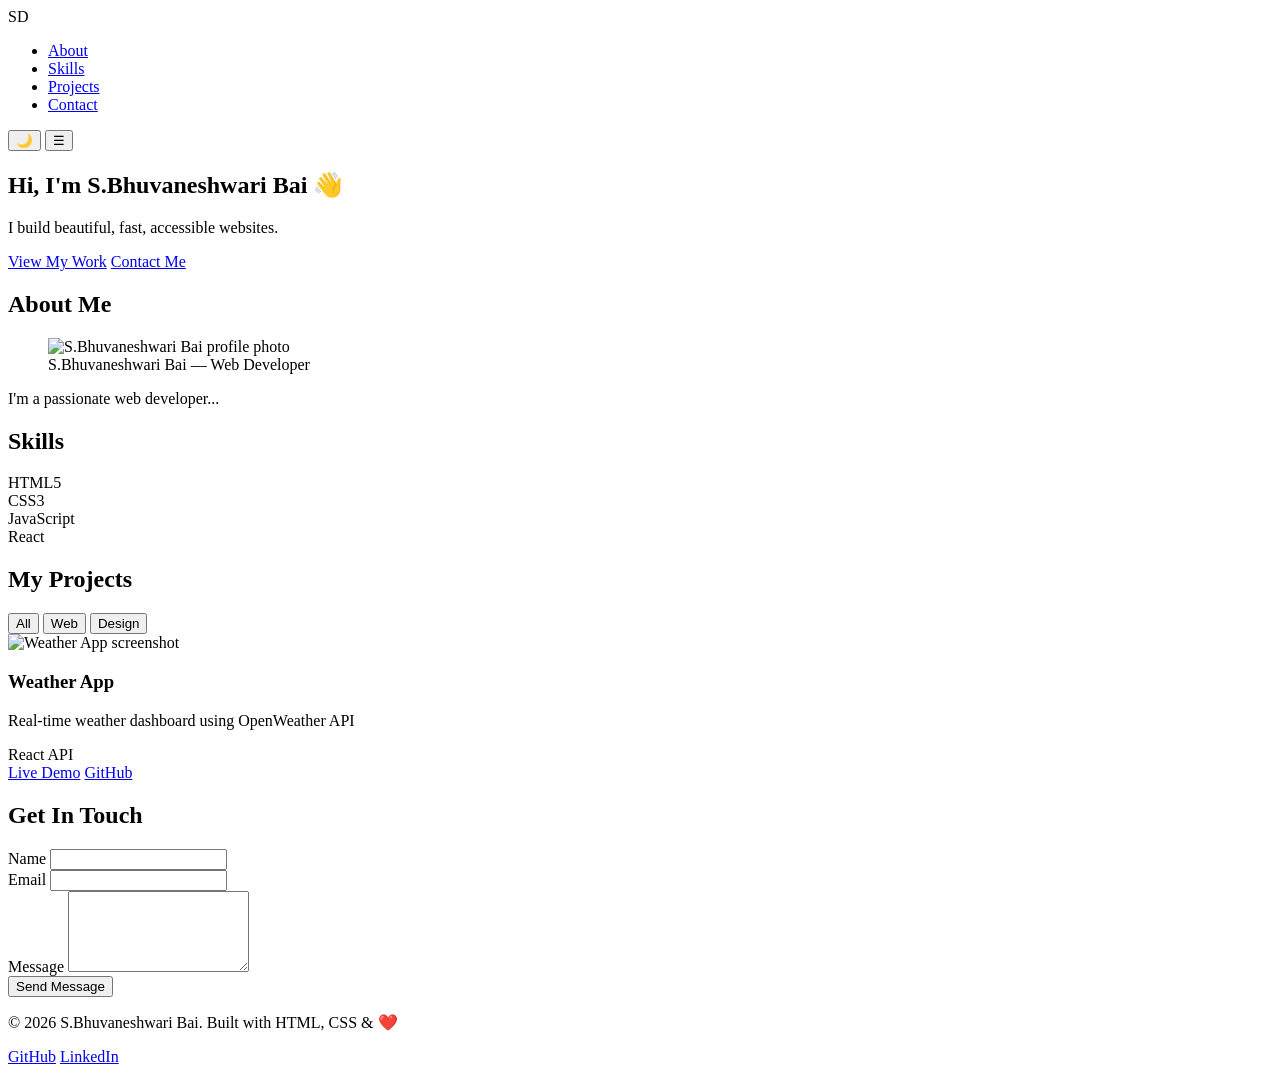
==== index.html @ 7e1bd238 "Day 4 changes" ====
<!DOCTYPE html>
<html lang="en">
<head>
 <meta charset="UTF-8">
 <meta name="viewport" content="width=device-width, initial-scale=1.0">
 <title>S.Bhuvaneshwari Bai | Web Developer</title>
 <meta name="description" content="Portfolio of S.Bhuvaneshwari Bai, web developer">
 <meta property="og:title" content="S.Bhuvaneshwari Bai | Web Developer">
 <meta property="og:image" content="preview.jpeg">
 <link rel="icon" href="Images/favicon.png" type="image/png">
 <link rel="stylesheet" href="styles.css"> <!-- Ready for Day 5! -->
</head>
<body>

<!-- HEADER + NAVIGATION -->
 <header class="site-header">
 <nav class="navbar">
 <div class="logo">SD</div>
 <ul class="nav-links">
 <li><a href="#about">About</a></li>
 <li><a href="#skills">Skills</a></li>
 <li><a href="#projects">Projects</a></li>
 <li><a href="#contact">Contact</a></li>
 </ul>
<!-- FOR DARK MODE -->
 <button class="theme-toggle" aria-label="Toggle Dark Mode" title="Toggle Dark Mode">
 🌙
 </button>
<!-- Mobile Menu -->
 <button
 class="menu-toggle"
 aria-label="Toggle Navigation"
 aria-expanded="false">
 ☰
 </button>
 </nav>
 </header>

<!-- MAIN CONTENT -->
 <main>

<!-- HERO SECTION -->
 <section class="hero-section">
 <h1>Hi, I'm <span class="highlight">S.Bhuvaneshwari Bai</span> 👋</h1>
 <p class="tagline">I build beautiful, fast, accessible websites.</p>
 <div class="hero-buttons">
 <a href="#projects" class="btn btn-primary">View My Work</a>
 <a href="#contact" class="btn btn-secondary">Contact Me</a>
 </div>
 </section>

<!-- ABOUT SECTION -->
 <section id="about" class="about-section">
 <h2>About Me</h2>
 <div class="about-content">
 <figure class="profile-figure">
 <img src="images/profile.jpeg" alt="S.Bhuvaneshwari Bai profile photo" width="300">
 <figcaption>S.Bhuvaneshwari Bai — Web Developer</figcaption>
 </figure>
 <div class="about-text">
 <p>I'm a passionate web developer...</p>
 </div>
 </div>
 </section>

<!-- SKILLS SECTION -->
 <section id="skills" class="skills-section">
 <h2>Skills</h2>
 <div class="skills-grid">
 <div class="skill-item" data-level="90">HTML5</div>
 <div class="skill-item" data-level="80">CSS3</div>
 <div class="skill-item" data-level="75">JavaScript</div>
 <div class="skill-item" data-level="65">React</div>
 </div>
 </section>

<!-- PROJECTS SECTION -->
 <section id="projects" class="projects-section">
 <h2>My Projects</h2>
 <div class= "project-filters">
<!--The data-filter attribute is what our JS will read-->
 <button class="filter-btn active" data-filter="all">All</button>
 <button class="filter-btn active" data-filter="web">Web</button>
 <button class="filter-btn active" data-filter="design">Design</button>
 </div>
 <div class="projects-grid">
 <article class="project-card" data-category="web">
 <img src="project1.jpeg" alt="Weather App screenshot">
 <div class="project-card-body">
 <h3>Weather App</h3>
 <p>Real-time weather dashboard using OpenWeather API</p>
 <div class="project-tags">
 <span class="tag">React</span>
 <span class="tag">API</span>
 </div>
 <a href="#" class="btn">Live Demo</a>
 <a href="#" class="btn">GitHub</a>
 </div>
 </article> 
 </div>
 </section>

<!-- CONTACT SECTION -->
 <section id="contact" class="contact-section">
 <h2>Get In Touch</h2>
 <form id="contact-form" action="#" method="POST" novalidate>
 <div class="form-group">
 <label for="name">Name</label>
 <input type="text" id="name" name="name" required>
 </div>
 <div class="form-group">
 <label for="email">Email</label>
 <input type="email" id="email" name="email" required>
 </div>
 <div class="form-group">
 <label for="message">Message</label>
 <textarea id="message" name="message" rows="5" required></textarea>
 </div>
 <button type="submit" class="btn btn-primary">Send Message</button>
 </form>
 </section>

 </main>

<!-- FOOTER -->
 <footer class="site-footer">
 <p>
 &copy; <span class="footer-year">2026</span> S.Bhuvaneshwari Bai.
 Built with HTML, CSS & ❤️
 </p>

 <nav aria-label="Social links">
 <a href="https://github.com/johndoe" target="_blank">GitHub</a>
 <a href="https://linkedin.com/in/johndoe" target="_blank">LinkedIn</a>
 </nav>
 </footer>

<!-- JavaScript will go here from Day 8! -->
 <script src="script.js"></script>
</body>
</html>
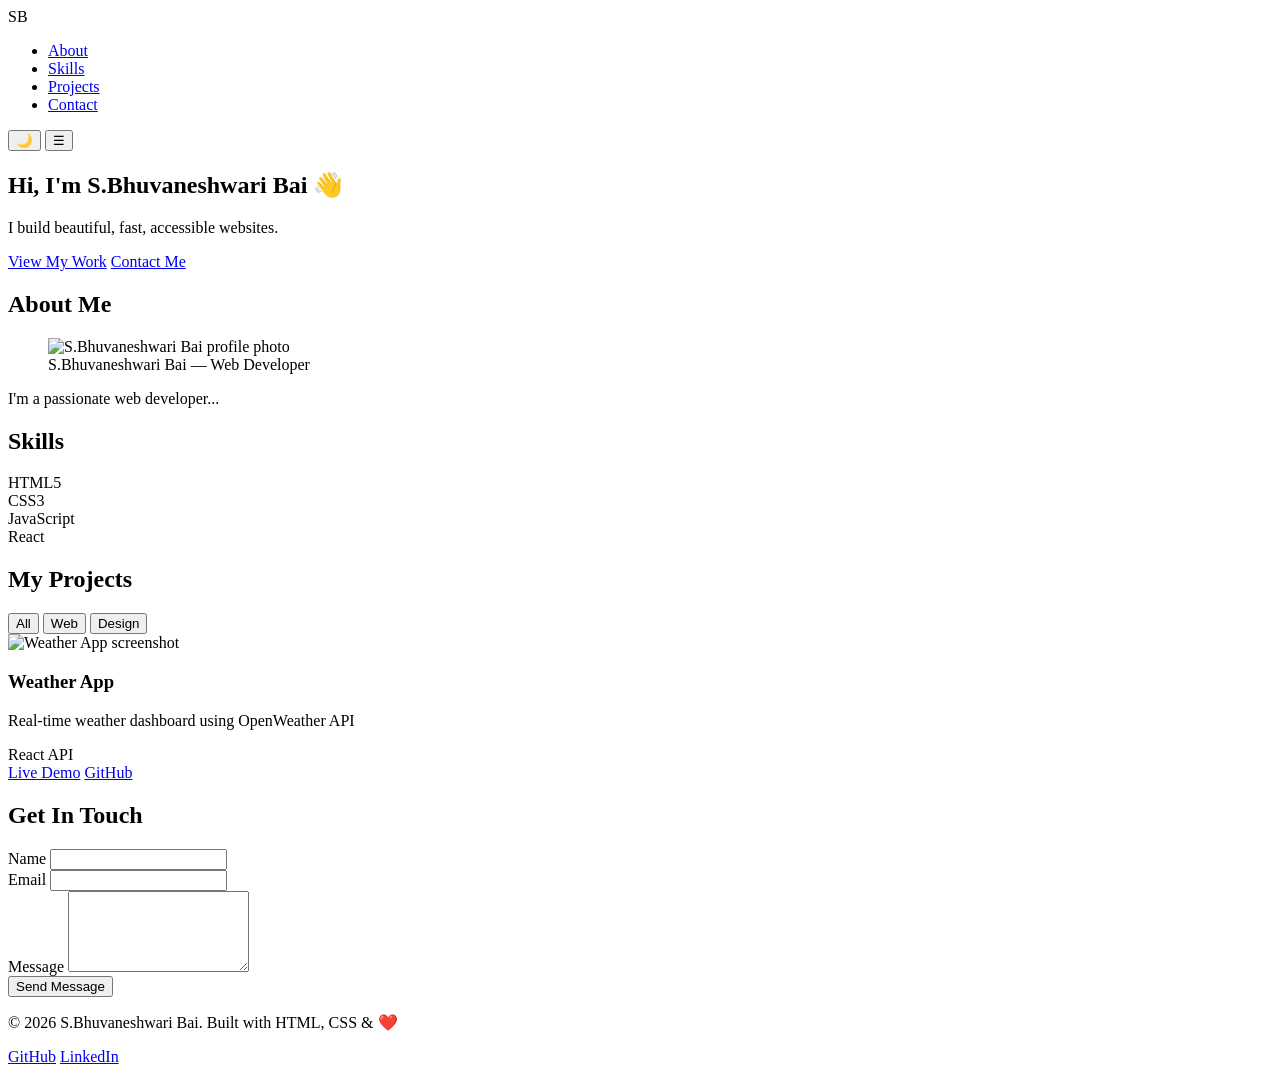
==== commit cbcc744d: "Day 4 changes" ====
--- a/index.html
+++ b/index.html
@@ -15,7 +15,7 @@
 <!-- HEADER + NAVIGATION -->
  <header class="site-header">
  <nav class="navbar">
- <div class="logo">SD</div>
+ <div class="logo">SB</div>
  <ul class="nav-links">
  <li><a href="#about">About</a></li>
  <li><a href="#skills">Skills</a></li>
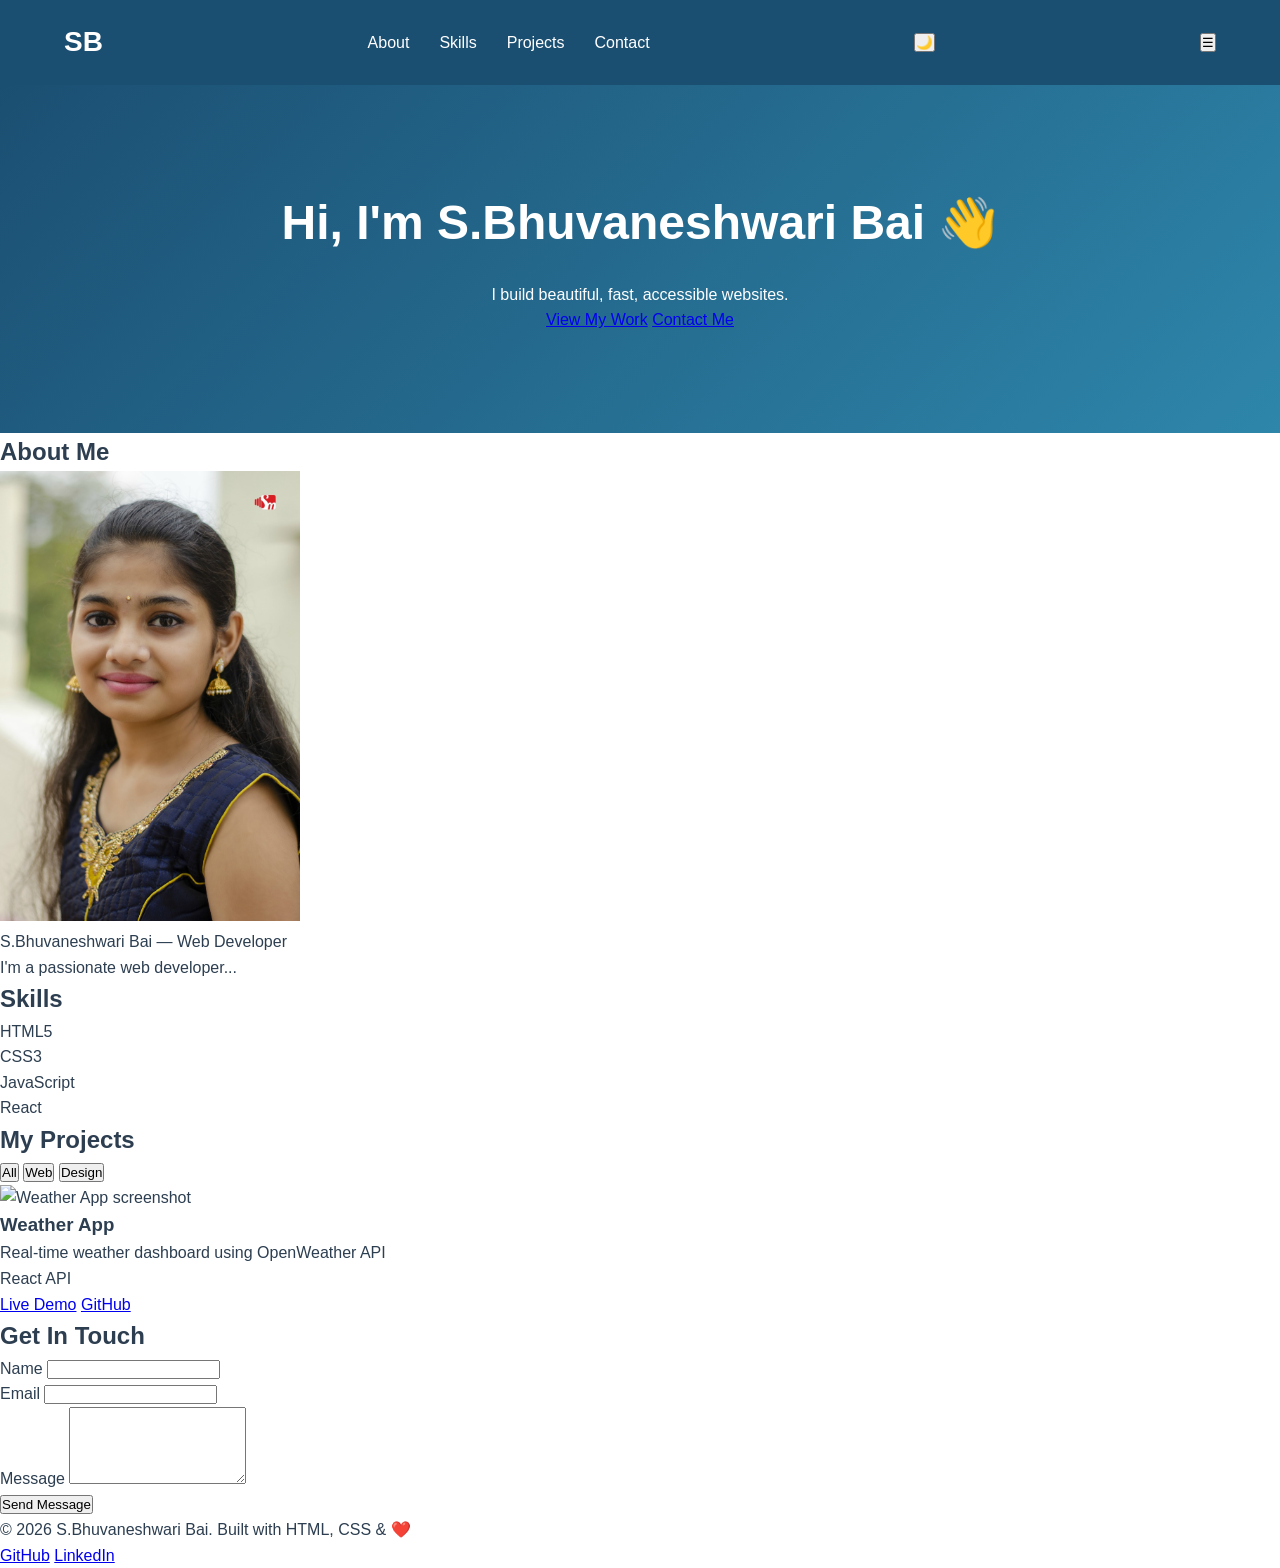
==== commit d12c7a4e: "Day 5 changes" ====
--- a/index.html
+++ b/index.html
@@ -7,7 +7,7 @@
  <meta name="description" content="Portfolio of S.Bhuvaneshwari Bai, web developer">
  <meta property="og:title" content="S.Bhuvaneshwari Bai | Web Developer">
  <meta property="og:image" content="preview.jpeg">
- <link rel="icon" href="Images/favicon.png" type="image/png">
+ <link rel="icon" href="Images/favicon.jpeg" type="image/jpeg">
  <link rel="stylesheet" href="styles.css"> <!-- Ready for Day 5! -->
 </head>
 <body>
--- a/styles.css
+++ b/styles.css
@@ -0,0 +1,76 @@
+/* styles.css - Start styling your potfolio website here */
+/* === RESET & BASE === */
+*{
+ margin: 0;
+ padding: 0;
+ box-sizing: border-box;
+}
+/* CSS Custom Properties (variables) - DRY Principle */
+:root {
+ --primary: #1B4F72;
+ --accent: #F18F01;
+ --text: #2C3E50;
+ --light: #F4F6F8;
+ --white: #FFFFFF;
+ --font-main: 'Segoe UI', Tahoma, Geneva, Verdana, sans-serif;
+
+}
+body {
+ font-family: var(--font-main);
+ color: var(--text);
+ line-height: 1.6;
+ background-color: var(--white);
+}
+/* NAVIGATION */
+.site-header{
+ position: sticky;
+ top: 0;
+ z-index: 1000;
+ background: var(--primary);
+ transition: background 0.3s ease, box-shadow 0.3s ease; /*Day 9*/
+}
+.navbar {
+ display: flex;
+ justify-content: space-between;
+ align-items: center;
+ padding: 20px 5%;
+
+}
+.logo{
+ font-size: 28px;
+ font-weight: bold;
+ color: var(--white);
+}
+.nav-links {
+ list-style: none;
+ display: flex;
+ gap: 30px;
+}
+.nav-links a {
+ color: var(--white);
+ text-decoration: none;
+ font-weight: 500;
+ transition: color 0.3s;
+}
+.nav-links a:hover {
+ color: var(--accent);
+
+}
+.nav-links a.active{
+ color: var(--accent);
+ font-weight: bold;
+ border-bottom: 2px solid var(--accent);
+}
+
+/* HERO SECTION */
+.hero-section {
+ text-align: center;
+ background: linear-gradient(135deg, var(--primary), #2E86AB);
+ color: var(--white);
+ padding: 100px 5%;
+}
+.hero-section h1 {
+ font-size: 3rem;
+ margin-bottom: 20px;
+
+}
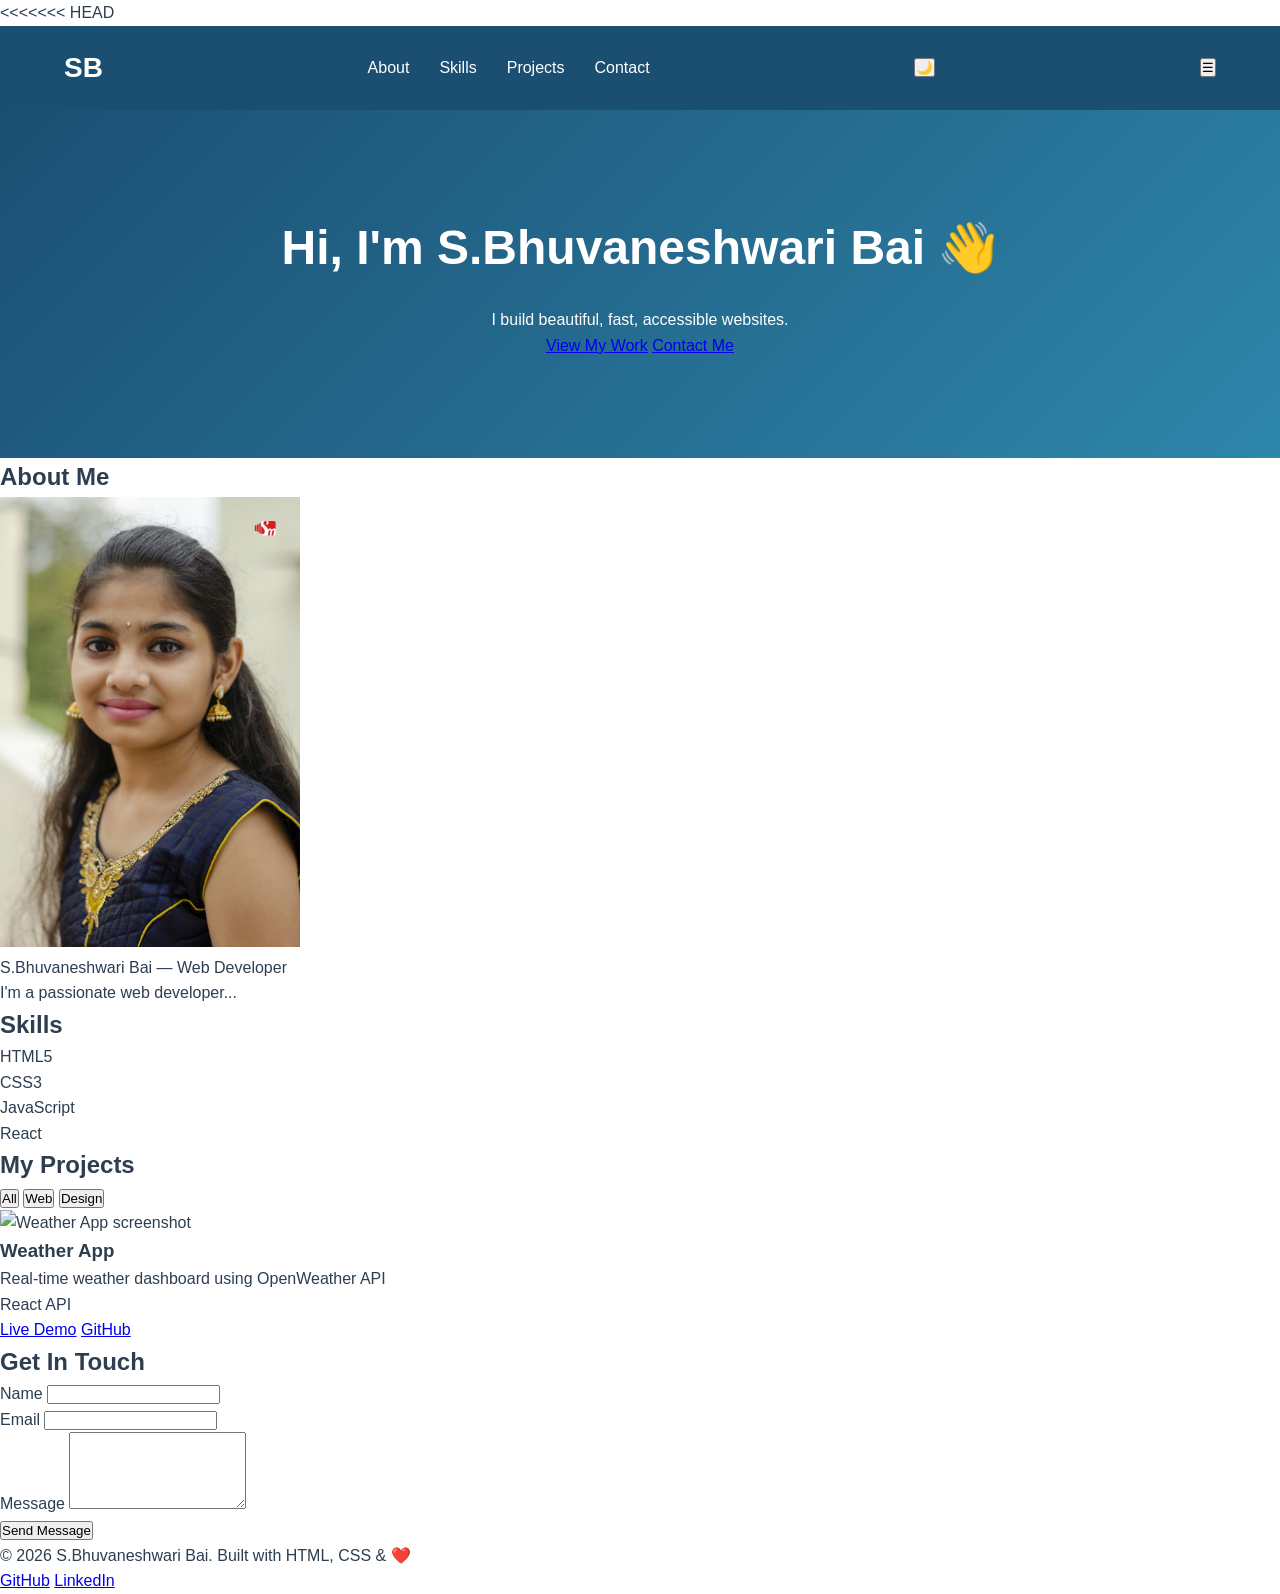
==== commit 9cb8dbe6: "Resolved merge conflicts" ====
--- a/index.html
+++ b/index.html
@@ -7,6 +7,7 @@
  <meta name="description" content="Portfolio of S.Bhuvaneshwari Bai, web developer">
  <meta property="og:title" content="S.Bhuvaneshwari Bai | Web Developer">
  <meta property="og:image" content="preview.jpeg">
+<<<<<<< HEAD
  <link rel="icon" href="Images/favicon.jpeg" type="image/jpeg">
  <link rel="stylesheet" href="styles.css"> <!-- Ready for Day 5! -->
 </head>
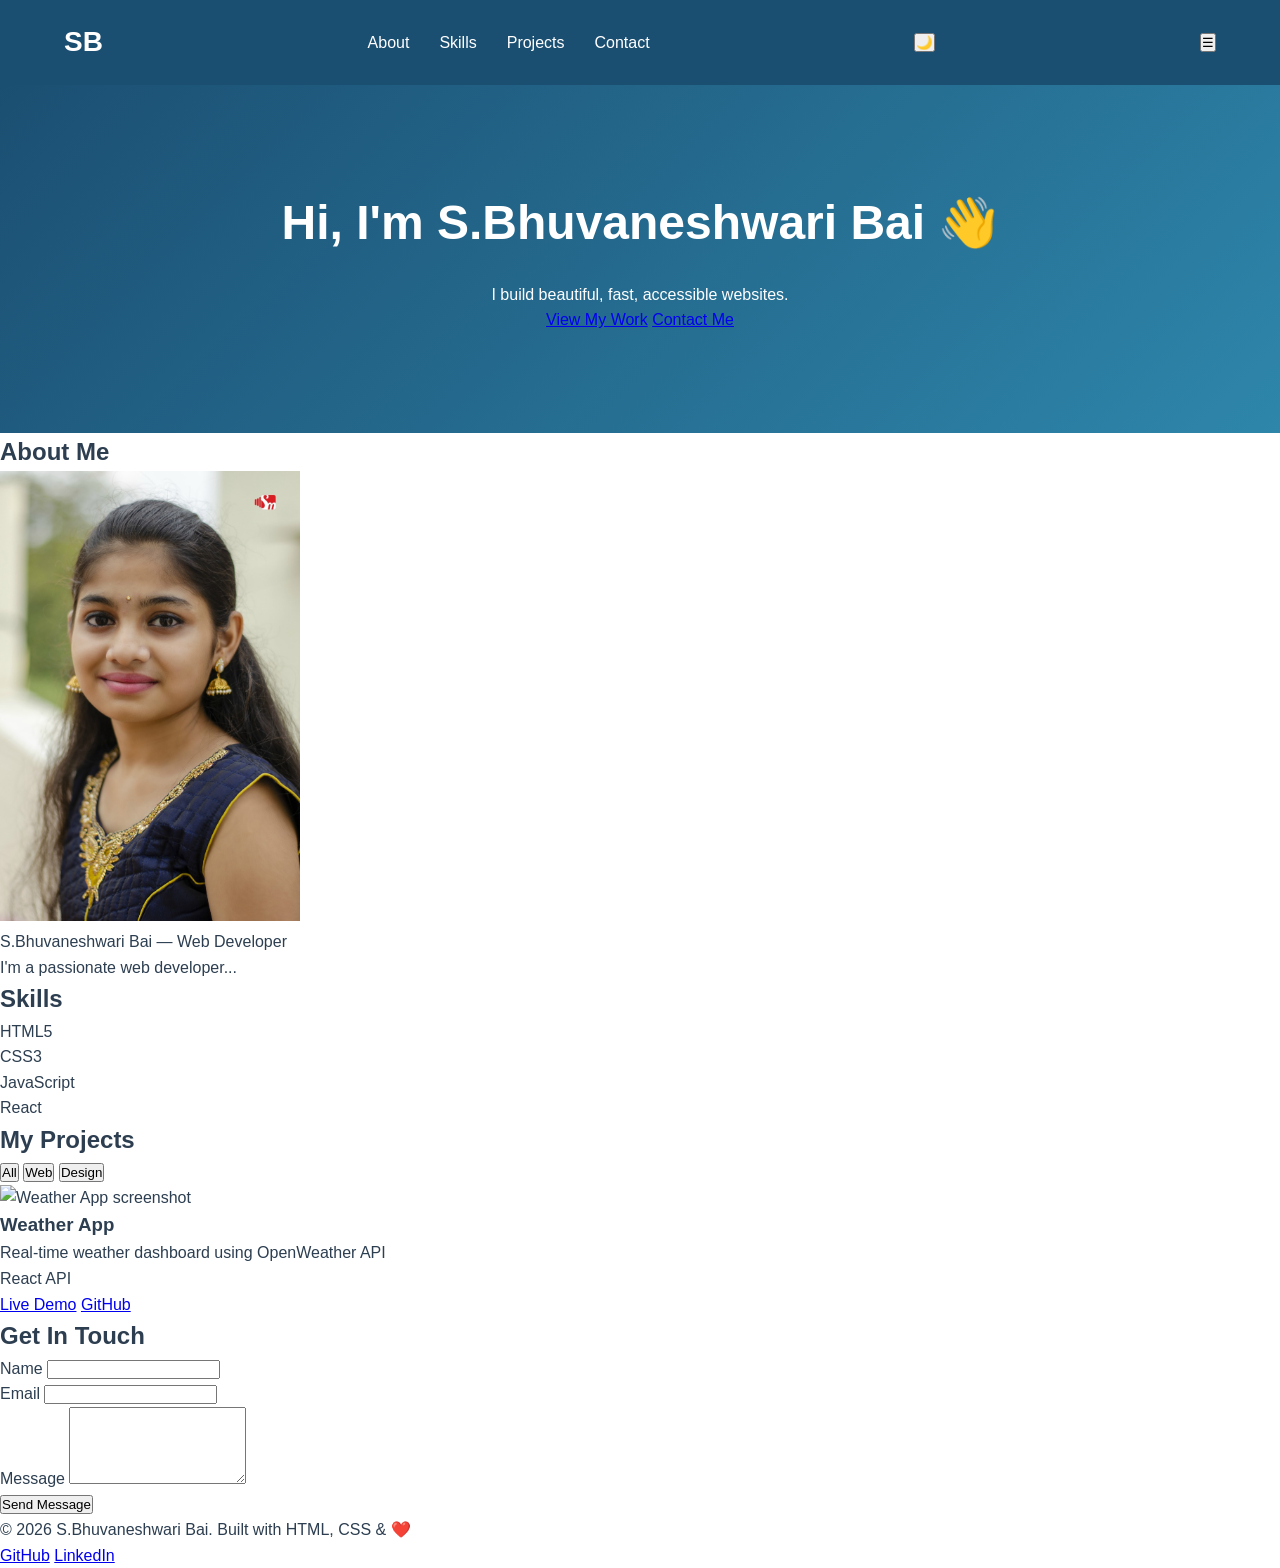
==== commit 741b8ba8: "Day 5 changes" ====
--- a/index.html
+++ b/index.html
@@ -7,7 +7,6 @@
  <meta name="description" content="Portfolio of S.Bhuvaneshwari Bai, web developer">
  <meta property="og:title" content="S.Bhuvaneshwari Bai | Web Developer">
  <meta property="og:image" content="preview.jpeg">
-<<<<<<< HEAD
  <link rel="icon" href="Images/favicon.jpeg" type="image/jpeg">
  <link rel="stylesheet" href="styles.css"> <!-- Ready for Day 5! -->
 </head>
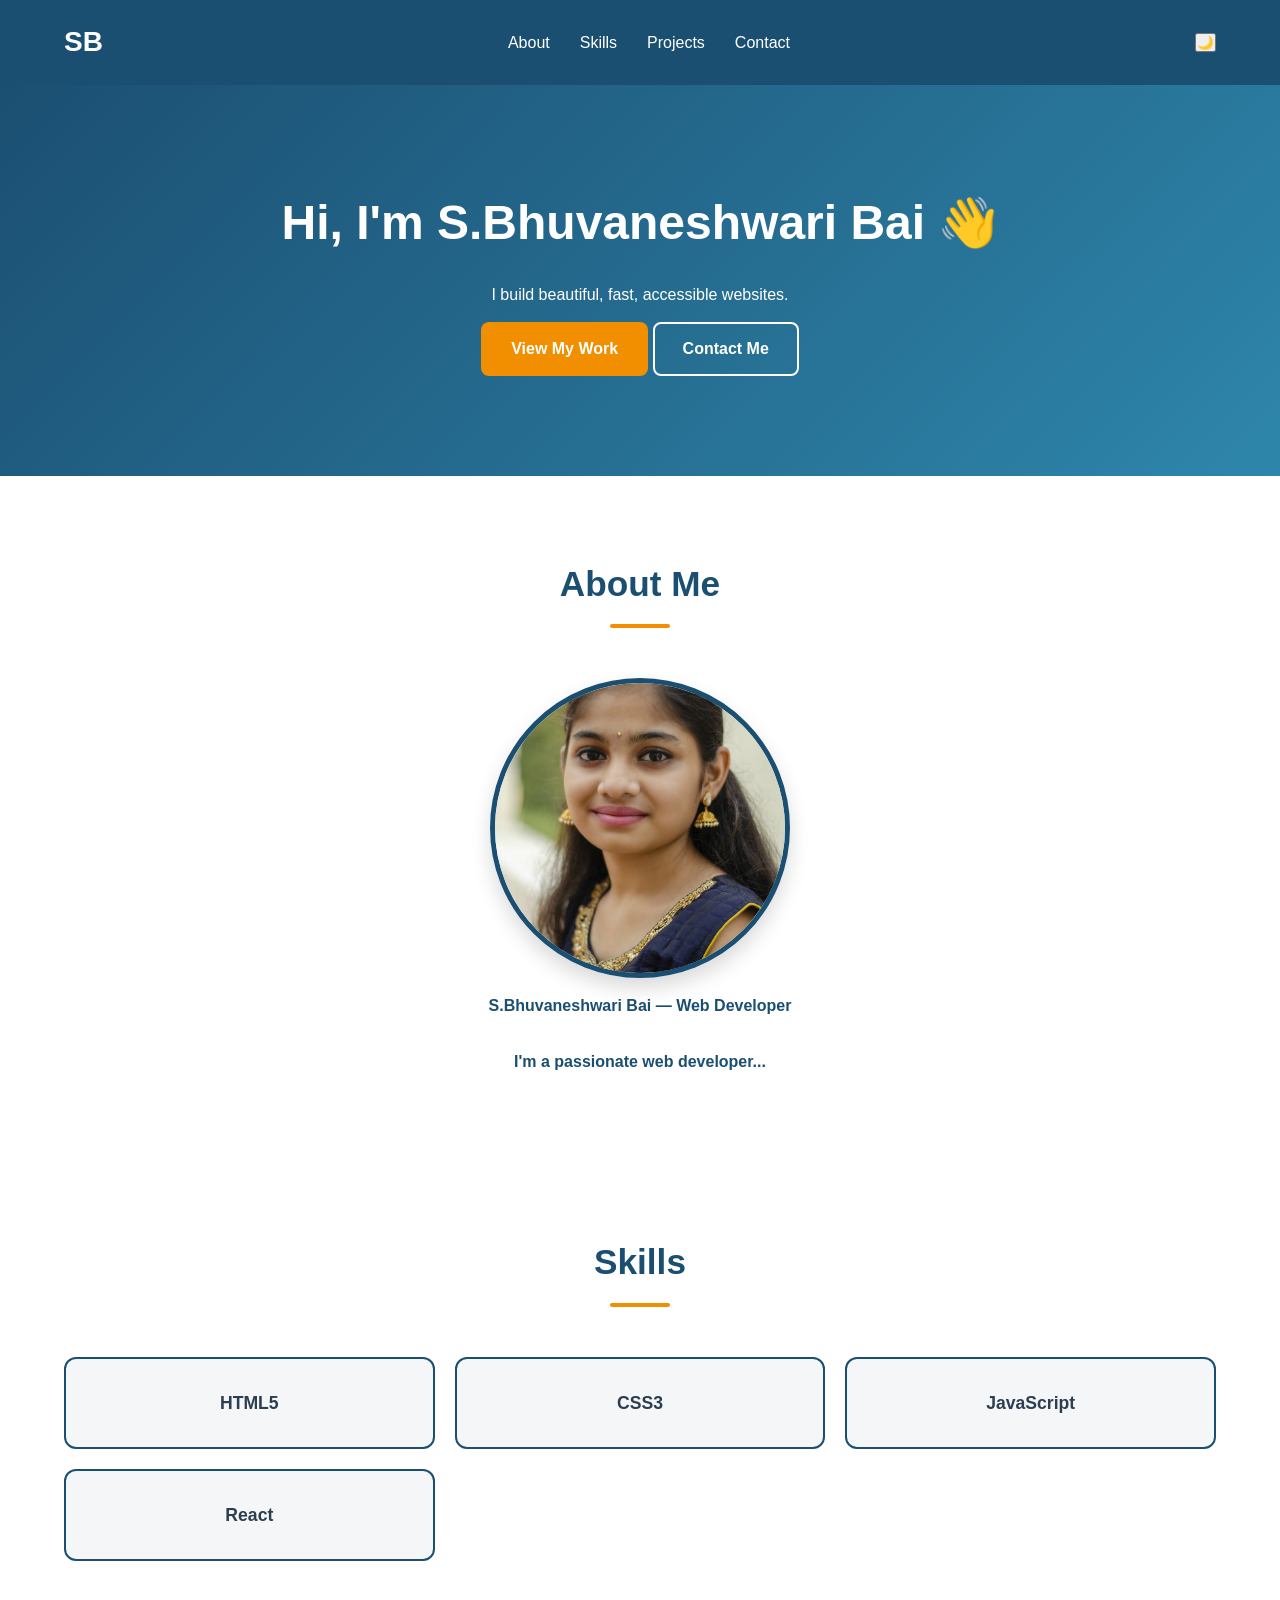
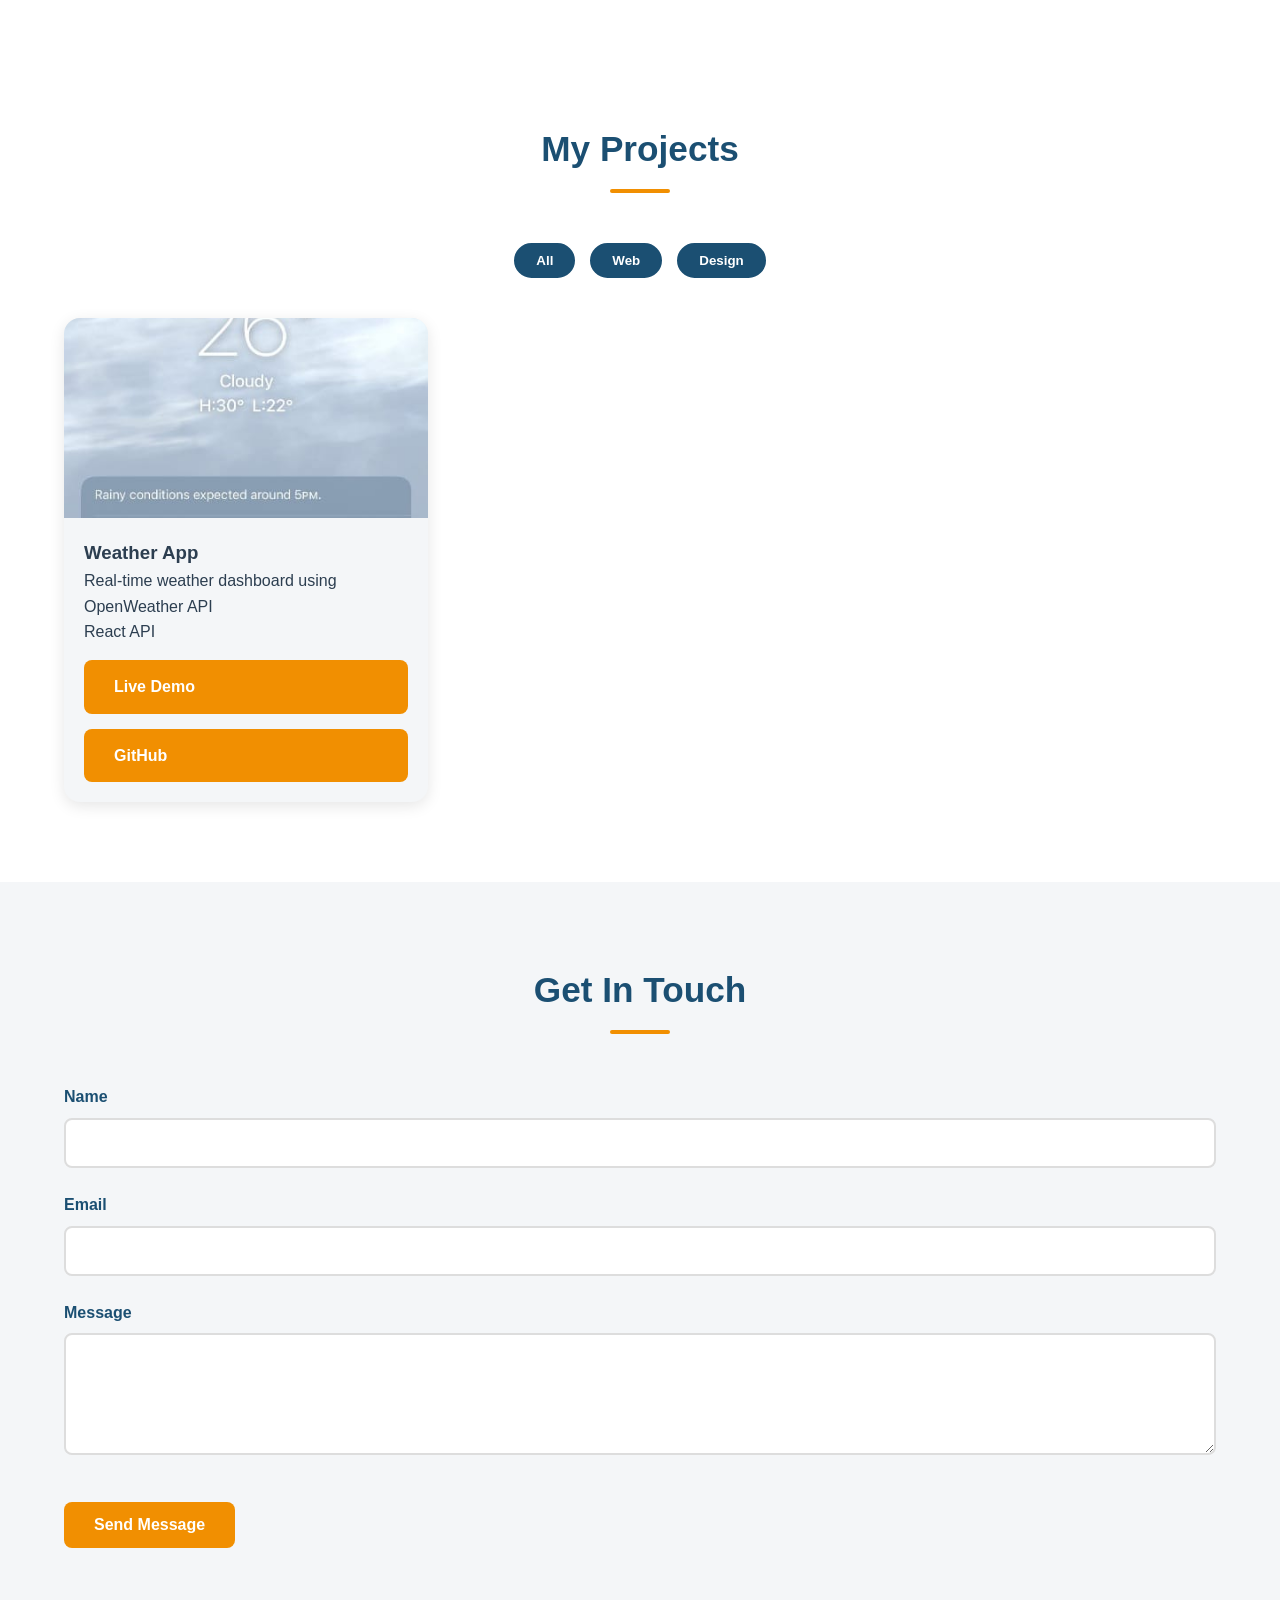
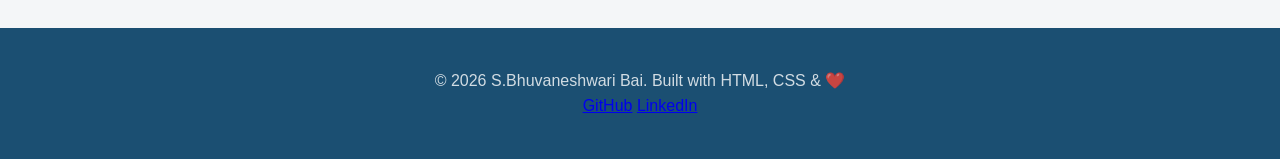
==== commit 05350463: "Day 7 changes" ====
--- a/index.html
+++ b/index.html
@@ -93,8 +93,8 @@
  <span class="tag">React</span>
  <span class="tag">API</span>
  </div>
- <a href="#" class="btn">Live Demo</a>
- <a href="#" class="btn">GitHub</a>
+ <a href="#" class="btn btn-primary">Live Demo</a>
+ <a href="#" class="btn btn-primary">GitHub</a>
  </div>
  </article> 
  </div>
--- a/styles.css
+++ b/styles.css
@@ -61,7 +61,81 @@
  font-weight: bold;
  border-bottom: 2px solid var(--accent);
 }
-
+/* === BUTTON STYLES === */
+.btn{
+    display: inline-block;
+    padding: 12px 28px;
+    border-radius: 8px;
+    text-decoration: none;
+    font-weight: 600;
+    font-size: 1rem;
+    cursor: pointer;
+    border: 2px solid transparent;
+    transition: all 0.3s ease;
+    margin-top: 15px;
+     
+}
+.btn-primary{
+    background: var(--accent);
+    color: var(--white);
+   
+}
+.btn-primary:hover{
+    background: transparent;
+    color: var(--accent);
+    border-color: var(--accent);
+}
+.btn-secondary{
+    background: transparent;
+    color: var(--white);
+    border-color: var(--white);
+}
+.btn-secondary:hover{
+    background: var(--white);
+    color: var(--primary);
+}
+.project-filters{
+    display: flex;
+    justify-content: center;
+    gap: 15px;
+    margin-bottom: 30px;
+}
+.filter-btn{
+    padding: 8px 20px;
+    background: transparent;
+    border: 2px solid var(--primary);
+    color: var(--primary);
+    border-radius: 25px;
+    cursor: pointer;
+    font-weight: 600;
+    transition: all 0.3s ease;
+}
+.filter-btn:hover,
+.filter-btn.active{
+    background: var(--primary);
+    color: var(--white);
+ 
+}
+/* === SECTION STYLES === */
+section{
+ padding: 80px 5%;
+}
+section h2{
+ text-align: center;
+ font-size: 2.2rem;
+ margin-bottom: 50px;
+ color: var(--primary);
+}
+
+section h2::after{
+ content: '';
+ display: block;
+ width: 60px;
+ height: 4px;
+ background: var(--accent);
+ margin: 12px auto 0;
+ border-radius: 2px;
+}
 /* HERO SECTION */
 .hero-section {
  text-align: center;
@@ -73,4 +147,194 @@
  font-size: 3rem;
  margin-bottom: 20px;
 
+}
+/* === ABOUT SECTION === */
+.about-content{
+    display: flex;
+    flex-direction: column;
+    align-items: center;
+    justify-content: center;
+    gap:30px;
+    max-width: 1000px;
+    margin: 0 auto;
+    text-align: center;
+}
+.profile-figure{
+    display: flex;
+    flex-direction: column;
+    align-items: center;
+    text-align: center;
+   
+}
+.profile-figure img{
+   aspect-ratio: 1/1;
+    object-fit: cover;
+    border-radius: 50%;
+    border: 5px solid var(--primary);
+    box-shadow: 0 10px 20px rgba(0,0,0,0.15);
+    transition: transform 0.3s ease;
+}
+ 
+.profile-figure img:hover{
+    transform: scale(1.05); /* Slight zoom effect on hover */
+}
+figcaption{
+    margin-top: 15px;
+    font-weight: bold;
+    color: var(--primary);
+}
+ 
+.about-text{
+    max-width: 700px;
+    text-align: center;
+    font-weight: bold;
+    color: var(--primary);
+   
+}
+/* SKILLS SECTION */
+.skills-grid{
+ display:grid;
+ grid-template-columns: repeat(auto-fill,minmax(300px,1fr));
+ gap: 20px;
+ margin-top: 40px;
+ justify-items: space-between;
+}
+.skill-item{
+ background: var(--light);
+ border: 2px solid var(--primary);
+ border-radius: 12px;
+ padding: 30px 20px;
+ text-align: center;
+ font-weight: bold;
+ font-size: 1.1rem;
+ transition: transform 0.3s, box-shadow 0.3s;
+}
+.skill-item:hover{
+ transform: translateY(-5px);
+ box-shadow: 0 10px 30px rgba(0,0,0,0.15);
+}
+/* PROJECTS SECTION */
+.projects-grid{
+ display:grid;
+ grid-template-columns: repeat(auto-fill,minmax(300px,1fr));
+ gap: 30px;
+ margin-top: 40px;
+}
+.project-card{
+ background: var(--light);
+ border-radius: 16px;
+ overflow: hidden;
+ box-shadow: 0 4px 15px rgba(0,0,0,0.1);
+ transition: transform 0.3s, box-shadow 0.3s;
+ display: flex;
+ flex-direction: column;
+}
+.project-card:hover{
+ transform: translateY(-8px);
+ box-shadow: 0 15px 40px rgba(0,0,0,0.2);
+}
+.project-card img{
+ width: 100%;
+ height:200px;
+ object-fit: cover;
+}
+.project-card-body{
+ padding: 20px;
+ flex: 1;
+ display: flex;
+ flex-direction: column;
+}
+/* === CONTACT FORM === */
+.contact-section{
+    background: var(--light);
+}
+ 
+.form-group{
+    margin-bottom: 24px;
+}
+ 
+.form-group label{
+    display: block;
+    margin-bottom: 8px;
+    font-weight: 600;
+    color: var(--primary);
+}
+ 
+.form-group input,
+.form-group textarea,
+.form-select{
+    width: 100%;
+    padding: 14px 16px;
+    border: 2px solid #DDD;
+    border-radius: 8px;
+    font-size: 1rem;
+    transition: border-color 0.3s;
+}
+.form-group input:focus,
+.form-group textarea:focus,
+.form-group .form-select:focus{
+    border-color: var(--primary);
+    outline: none;
+    box-shadow: 0 0 0 3px rgba(27, 79, 114, 0.2);
+}
+/* === FOOTER === */
+.site-footer{
+    background: var(--primary);
+    color: rgba(255, 255, 255, 0.8);
+    text-align: center;
+    padding: 40px 5%;
+}
+/* === RESPONSIVE === */
+@media (max-width: 768px){
+    .hero-section h1 {font-size: 2rem;}
+    .projects-grid {grid-template-columns: 1fr;}
+}
+/* CSS ADDED FOR MENU TOGGLE */
+/* === MOBILE NAVIGATION ==== */
+.menu-toggle{
+    display: none;
+    background: none;
+    border: none;
+    color: #fff;
+    font-size: 30px;
+    cursor: pointer;
+ 
+}
+@media (max-width:768px){
+    .menu-toggle{
+        display:block;
+    }
+    .nav-links{
+        display:none;
+        position:absolute;
+        top:70px;
+        left:0;
+        width:100%;
+        background:#1B4F72;
+        flex-direction:column;
+        text-align:center;
+        padding:20px 0;
+        gap:20px;
+    }
+.nav-links.open{
+        display:flex;
+ 
+    }
+}
+.site-header.scrolled{
+    box-shadow: 0 2px 20px rgba(0, 0, 0, 0.2);
+}
+/* === ANIMATIONS === */
+@keyframes fadeInUp{
+    from { opacity: 0; transform: translateY(30px); }
+    to { opacity: 1; transform: translateY(0); }
+}
+.hero-section h1{
+    animation: fadeInUp 0.8s ease 0.2s both;
+}
+.tagline{
+    animation: fadeInUp 0.8s ease 0.4s both;
+}
+.hero-buttons{
+    animation: fadeInUp 0.8s ease 0.6s both;
 }
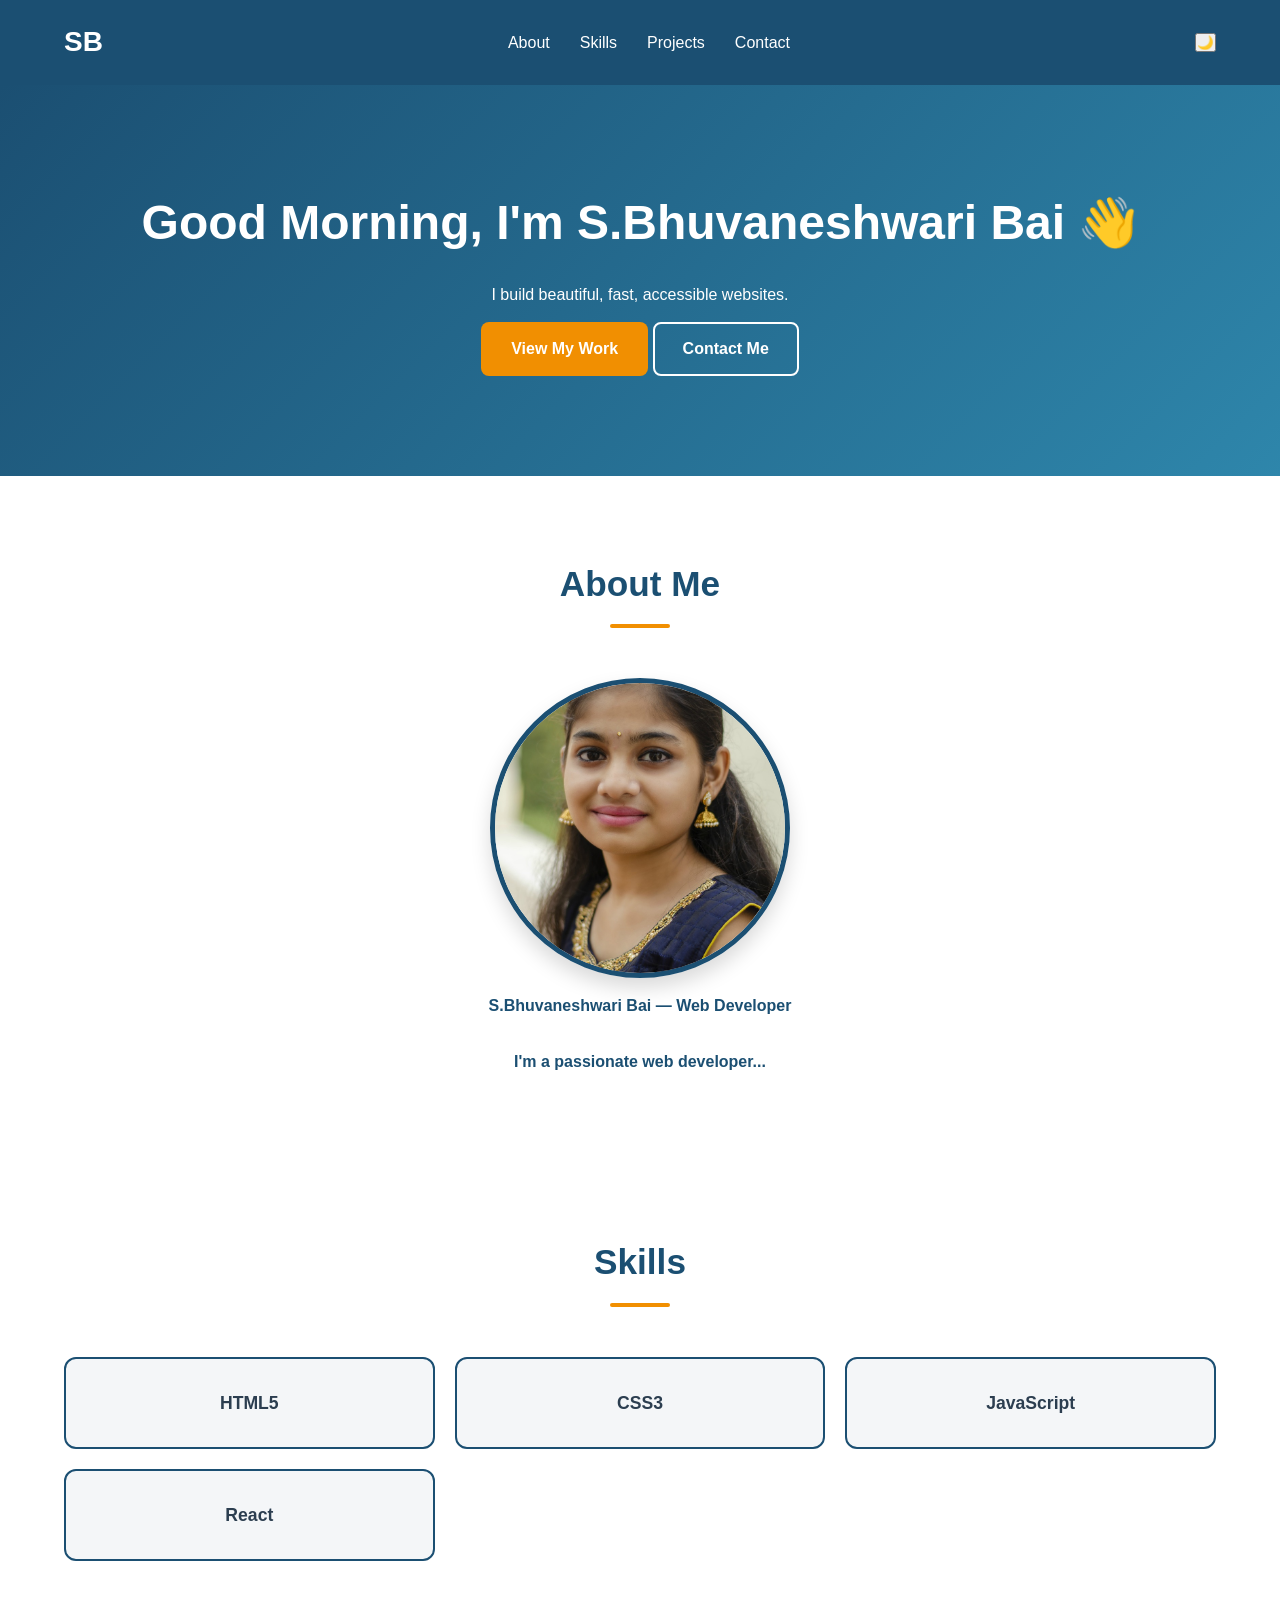
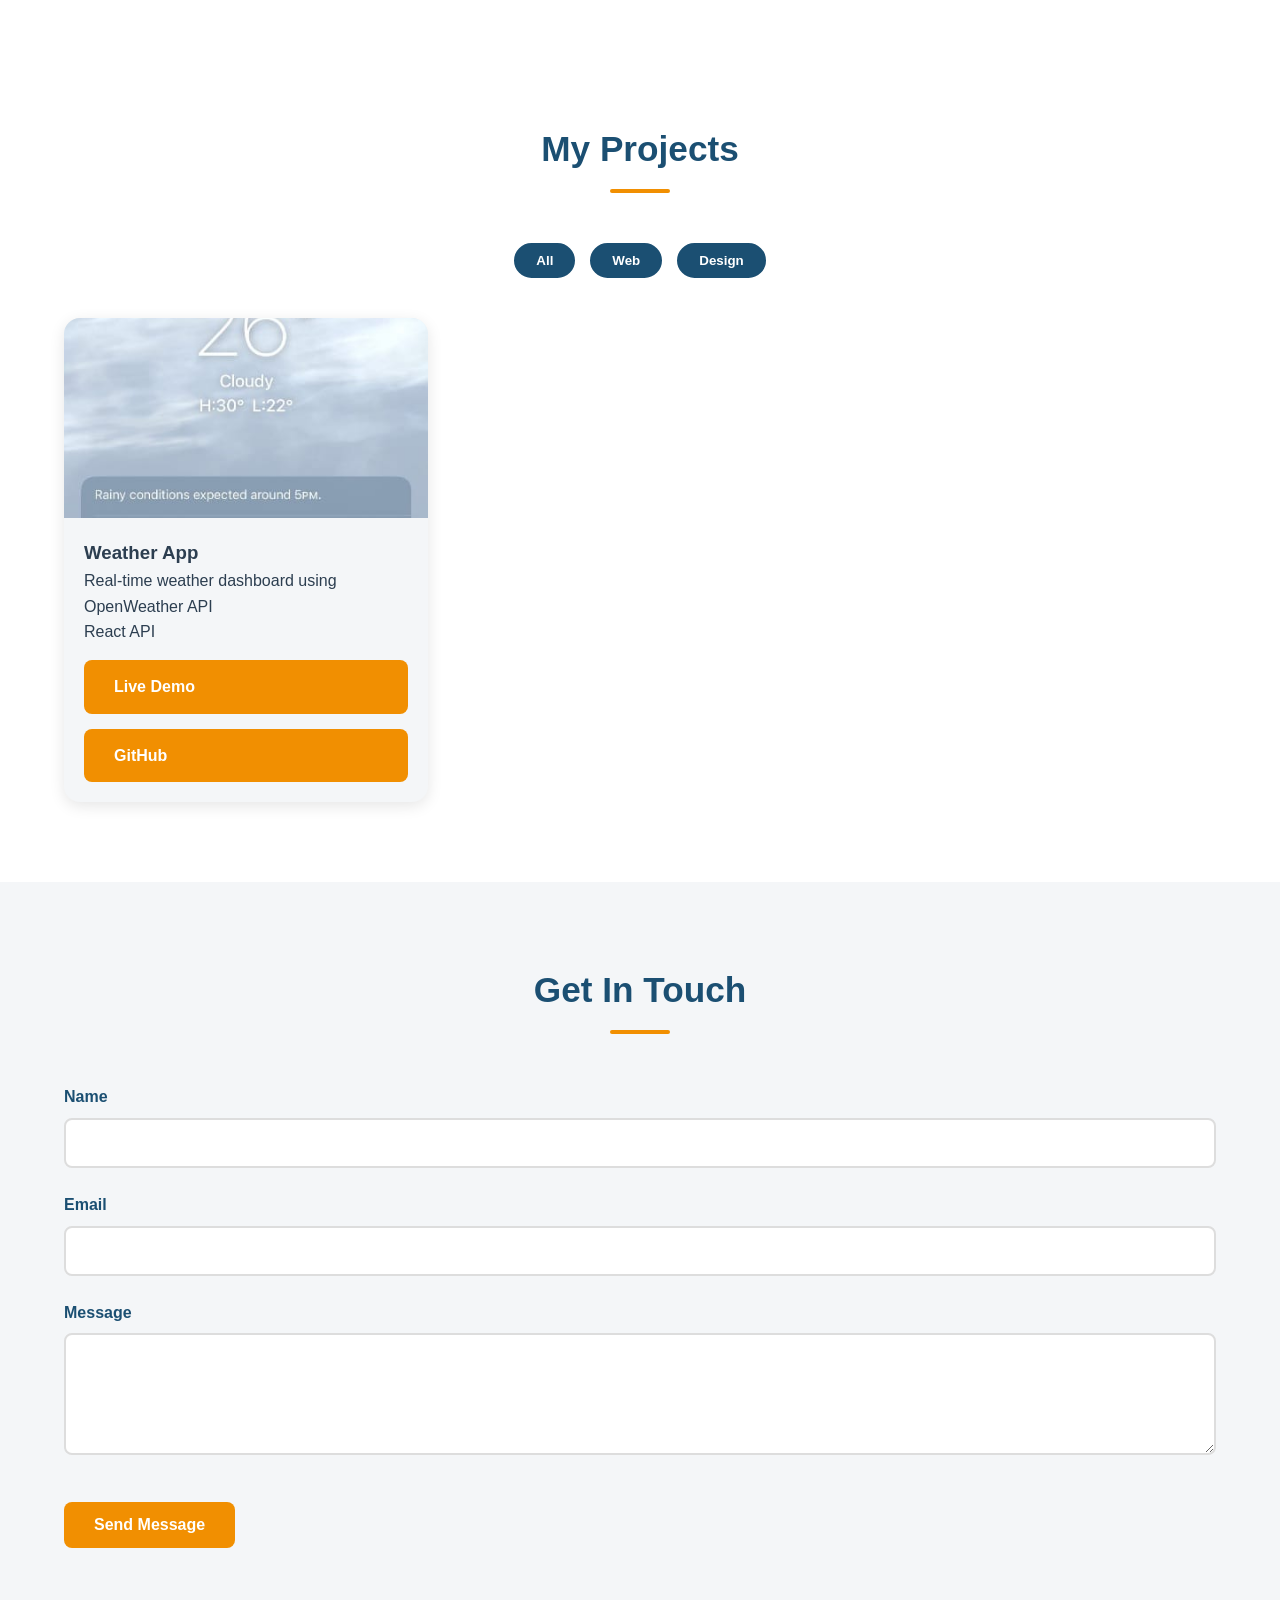
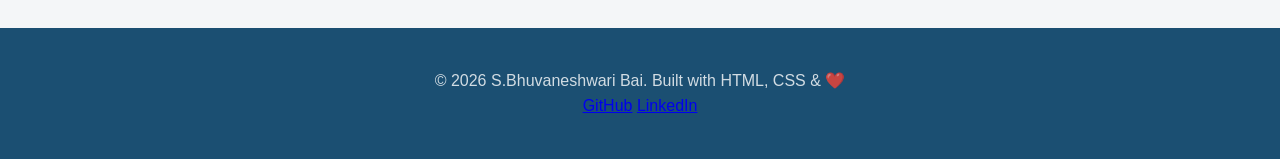
==== commit f6e0351c: "Day 8 changes" ====
--- a/index.html
+++ b/index.html
@@ -125,7 +125,7 @@
 <!-- FOOTER -->
  <footer class="site-footer">
  <p>
- &copy; <span class="footer-year">2026</span> S.Bhuvaneshwari Bai.
+ &copy; <span class="footer-year">1999</span> S.Bhuvaneshwari Bai.
  Built with HTML, CSS & ❤️
  </p>
 
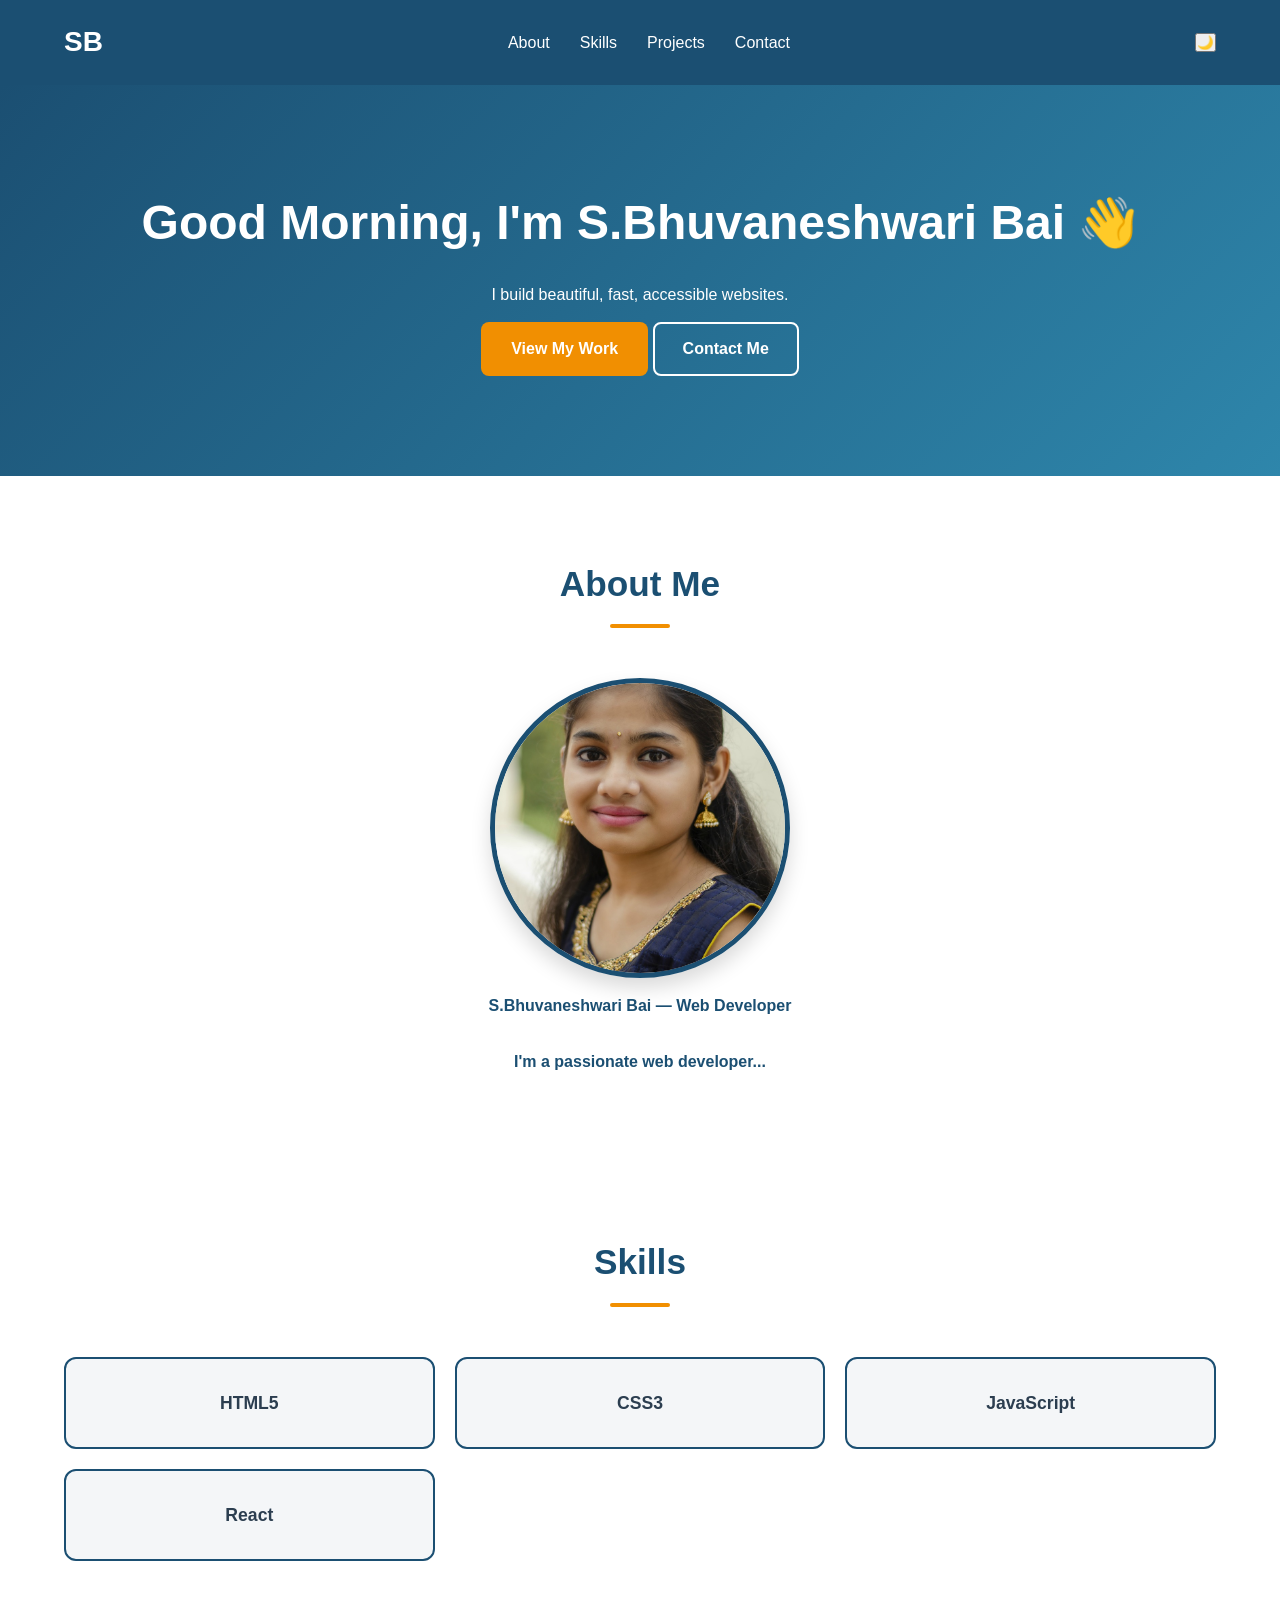
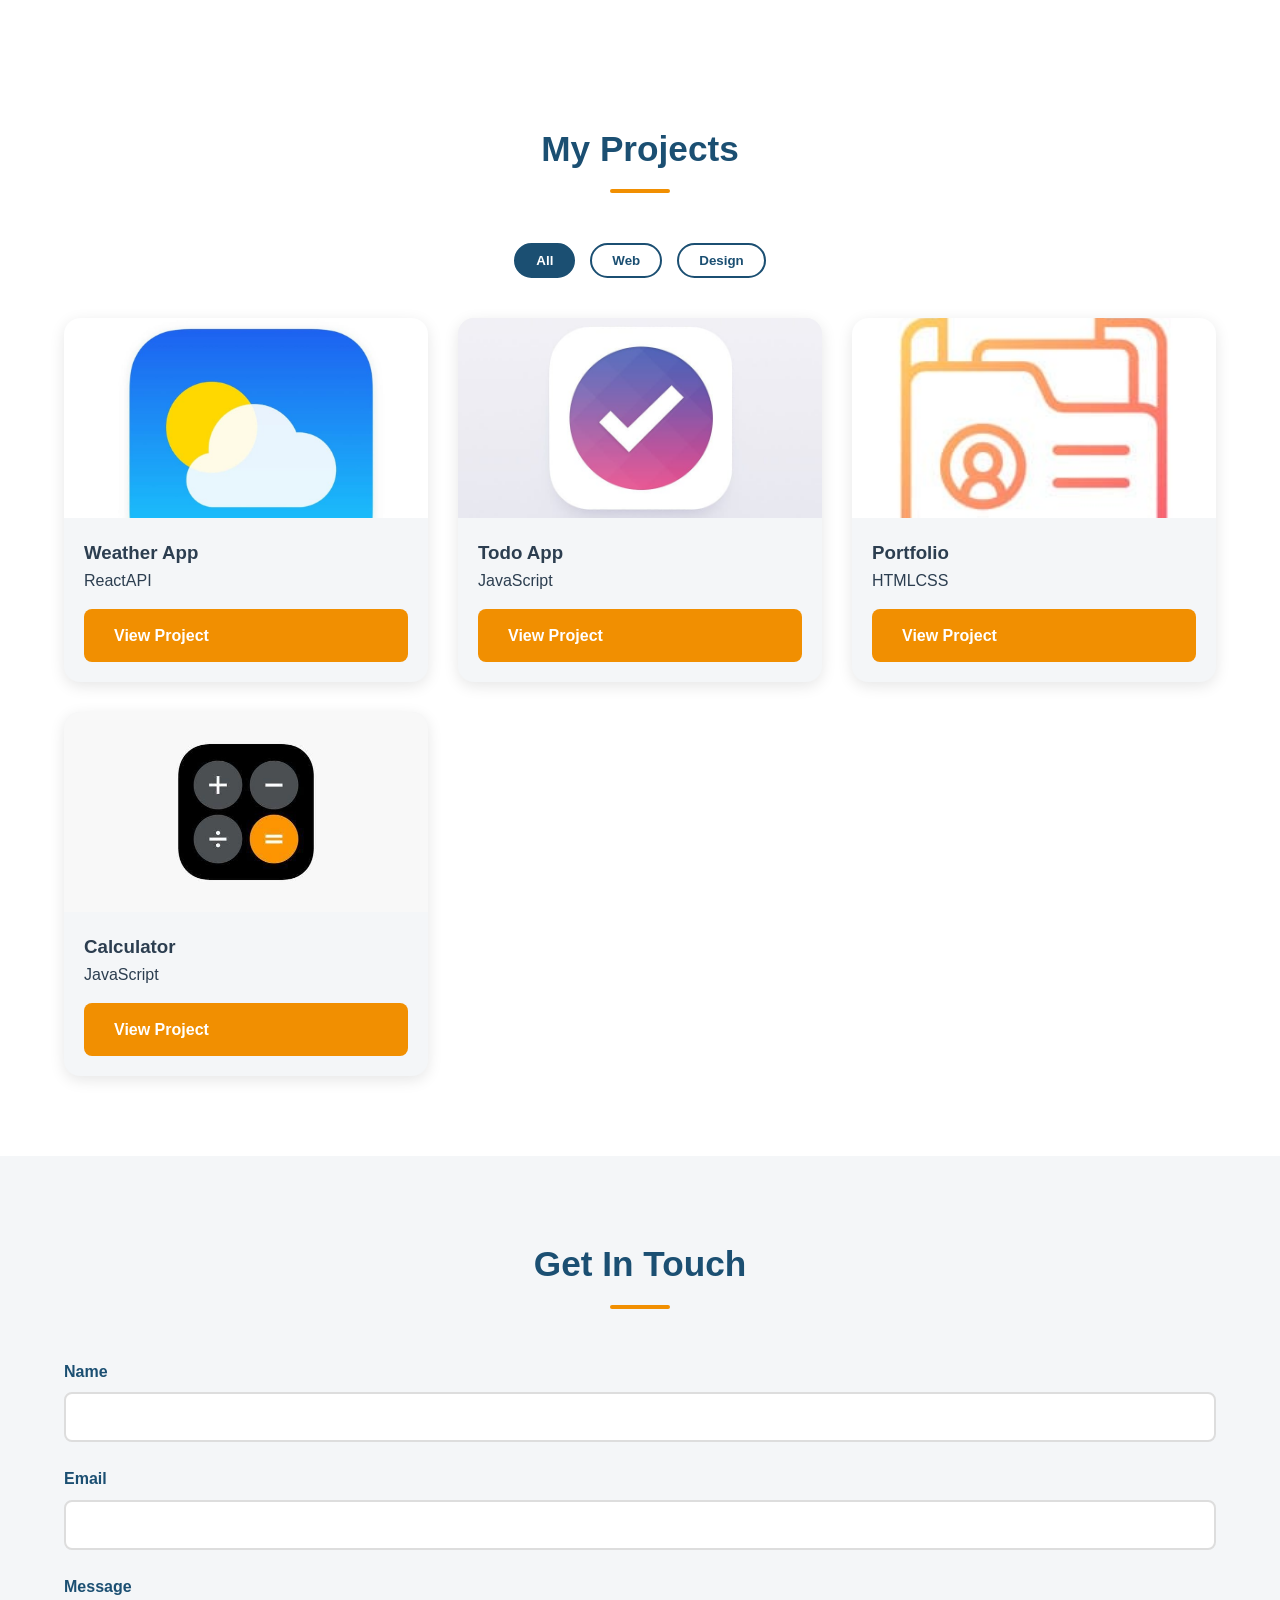
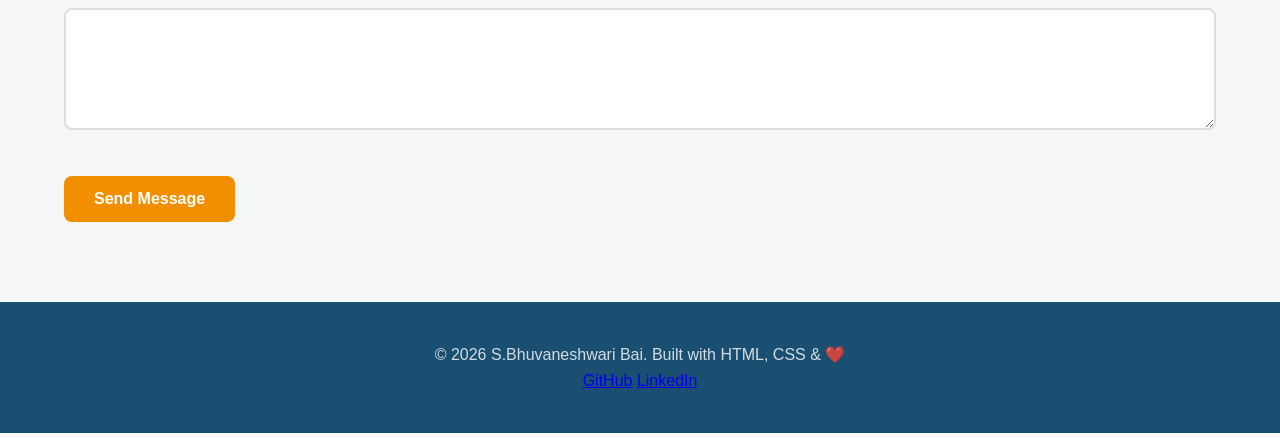
==== commit bce8d55e: "Day 10 changes" ====
--- a/index.html
+++ b/index.html
@@ -7,7 +7,7 @@
  <meta name="description" content="Portfolio of S.Bhuvaneshwari Bai, web developer">
  <meta property="og:title" content="S.Bhuvaneshwari Bai | Web Developer">
  <meta property="og:image" content="preview.jpeg">
- <link rel="icon" href="Images/favicon.jpeg" type="image/jpeg">
+ <link rel="icon" href="images/favicon.jpeg" type="image/jpeg">
  <link rel="stylesheet" href="styles.css"> <!-- Ready for Day 5! -->
 </head>
 <body>
@@ -80,8 +80,8 @@
  <div class= "project-filters">
 <!--The data-filter attribute is what our JS will read-->
  <button class="filter-btn active" data-filter="all">All</button>
- <button class="filter-btn active" data-filter="web">Web</button>
- <button class="filter-btn active" data-filter="design">Design</button>
+ <button class="filter-btn " data-filter="web">Web</button>
+ <button class="filter-btn " data-filter="design">Design</button>
  </div>
  <div class="projects-grid">
  <article class="project-card" data-category="web">
--- a/styles.css
+++ b/styles.css
@@ -167,7 +167,7 @@
    
 }
 .profile-figure img{
-   aspect-ratio: 1/1;
+    aspect-ratio: 1/1;
     object-fit: cover;
     border-radius: 50%;
     border: 5px solid var(--primary);
